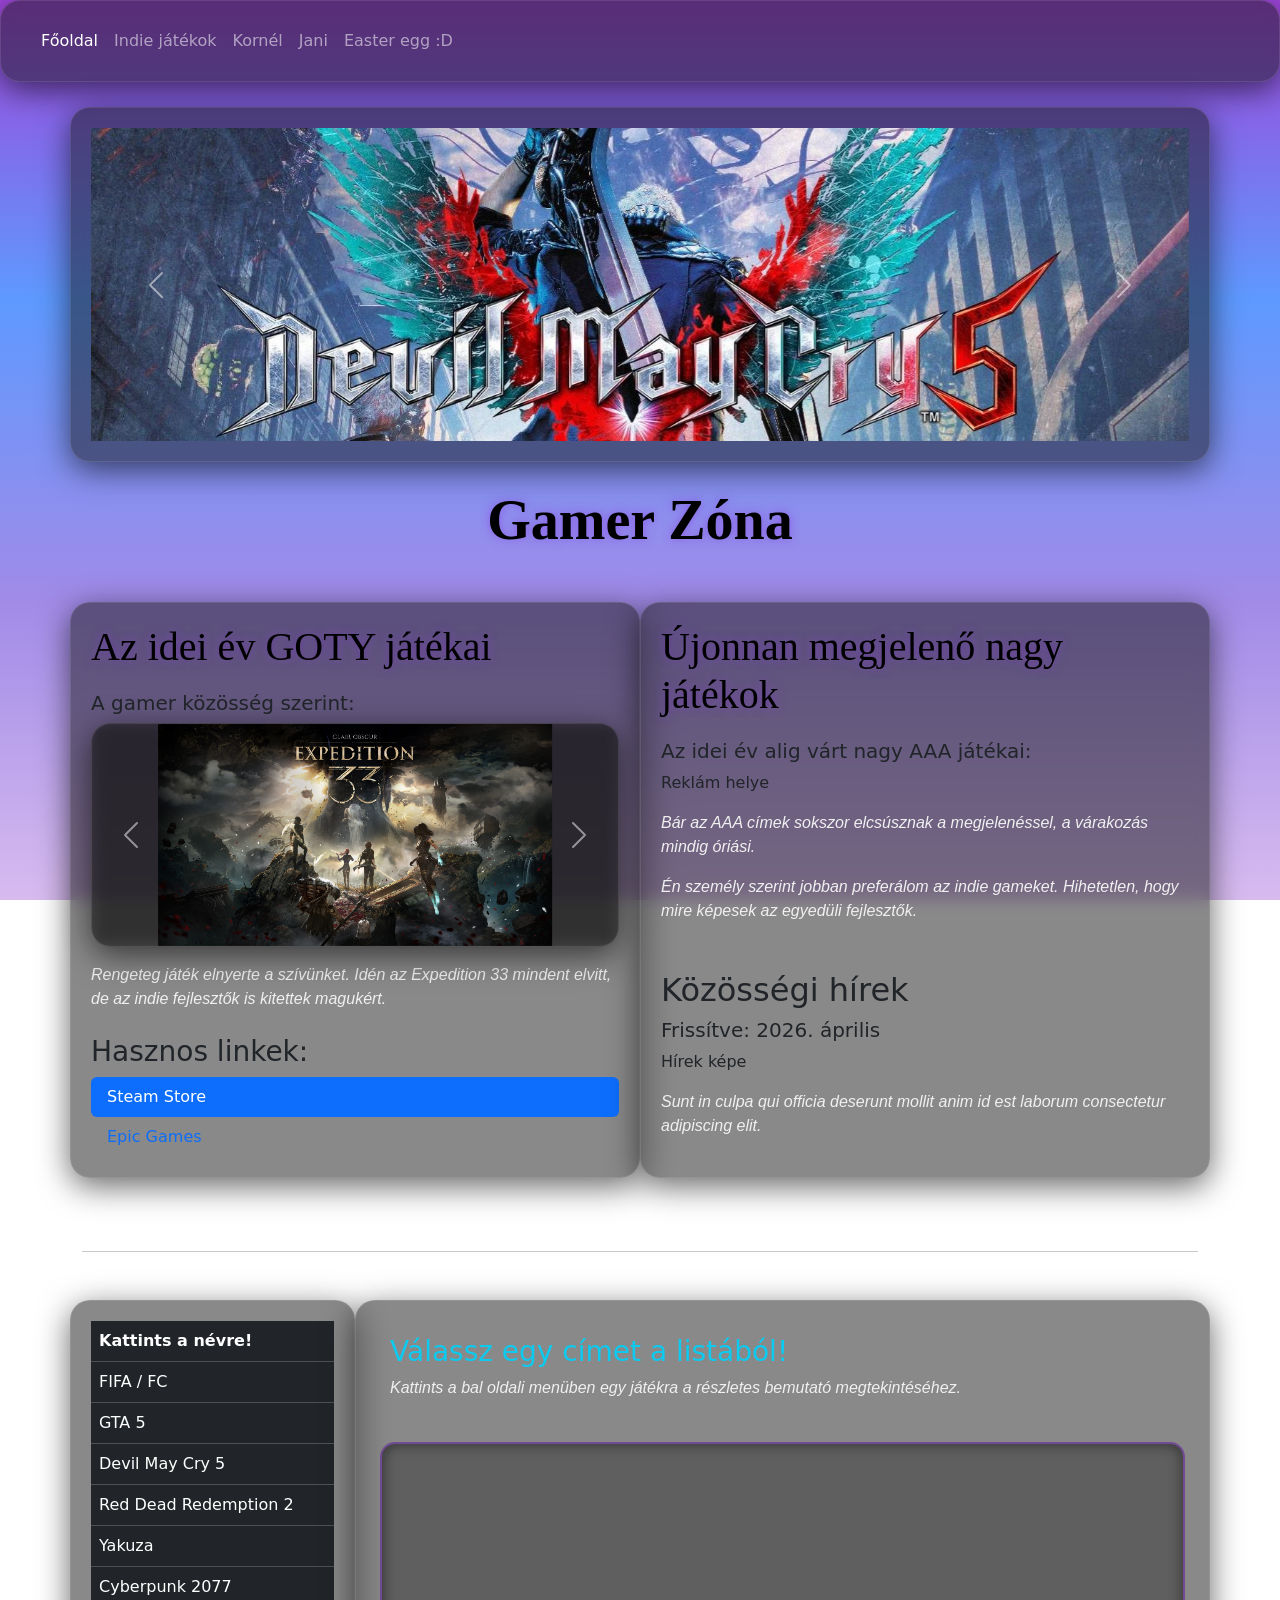
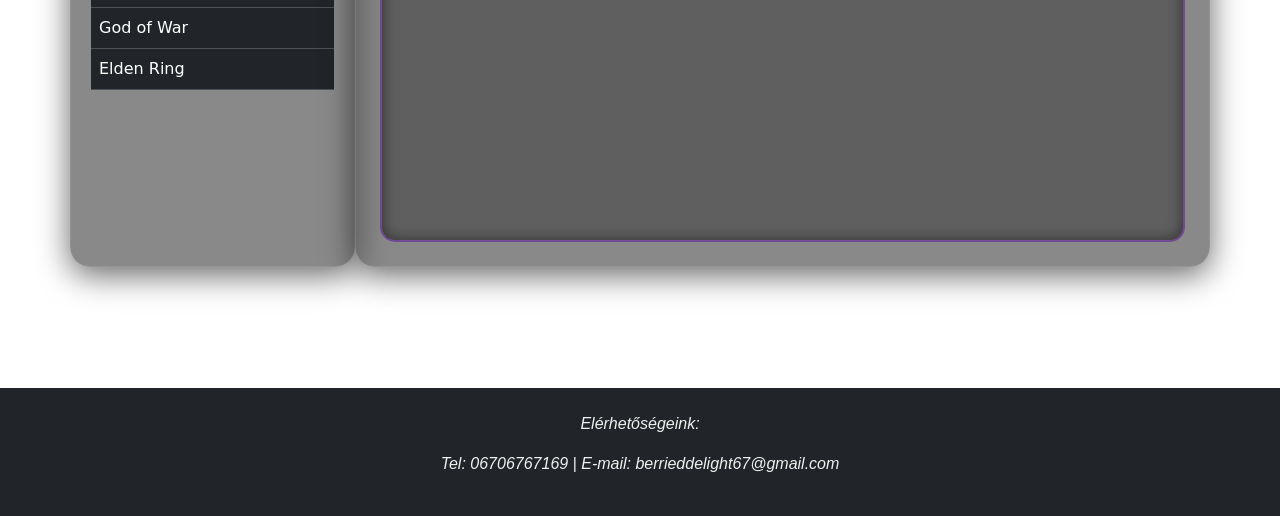
==== index.html @ 88ad91f8 "Easter egg" ====
<!DOCTYPE html>
<html lang="hu">
<head>
    <meta charset="UTF-8">
    <meta name="viewport" content="width=device-width, initial-scale=1.0">
    <title>Gamer Zóna</title>
    <link href="https://cdn.jsdelivr.net/npm/bootstrap@5.3.3/dist/css/bootstrap.min.css" rel="stylesheet">
    <link rel="stylesheet" href="index.css">
    <script src="gaming.js"></script>
</head>
<body>

    <nav class="navbar navbar-expand-sm bg-dark navbar-dark">
        <div class="container-fluid">
            <ul class="navbar-nav">
                <li class="nav-item">
                    <a class="nav-link active" href="index.html">Főoldal</a>
                </li>
                <li class="nav-item">
                    <a class="nav-link" href="zalan.html">Indie játékok</a>
                </li>
                <li class="nav-item">
                    <a class="nav-link" href="kornel.html">Kornél</a>
                </li>
                <li class="nav-item">
                    <a class="nav-link " href="mate.html">Jani</a>
                </li>
                 <li class="nav-item">
                    <a class="nav-link " href="https://www.youtube.com/watch?v=oHg5SJYRHA0">Easter egg :D</a>
                </li>
            </ul>
        </div>
    </nav>

    <div id="slider" class="container carousel slide mt-3" data-bs-ride="carousel">
        <div class="carousel-inner">
            <div class="carousel-item active">
                <img src="img/DMC5.webp" alt="DMC5" class="w-100 d-block mx-auto">
            </div>
            <div class="carousel-item">
               <img src="img/Dispatch.webp" alt="Dispatch" class="w-100 d-block mx-auto">
            </div>
            <div class="carousel-item">
               <img src="img/doom.webp" alt="Doom" class="w-100 d-block mx-auto">
            </div>
            <div class="carousel-item">
               <img src="img/ea-fc-26.jpg" alt="FC 26" class="w-100 d-block mx-auto">
            </div>
        </div>  
        <button class="carousel-control-next" type="button" data-bs-target="#slider" data-bs-slide="next">
            <span class="carousel-control-next-icon" aria-hidden="true"></span>
            <span class="visually-hidden">Next</span>
        </button>
        <button class="carousel-control-prev" type="button" data-bs-target="#slider" data-bs-slide="prev">
            <span class="carousel-control-prev-icon" aria-hidden="true"></span>
            <span class="visually-hidden">Previous</span>
        </button>
    </div>

    <div class="container text-center mt-4">
        <h1 class="display-4 fw-bold">Gamer Zóna</h1>
    </div>
    
    <div class="container mt-5">
        <div class="row">
            <div class="col-sm-6">
                <h1>Az idei év GOTY játékai</h1>
                <h5>A gamer közösség szerint:</h5>
                <div id="slider2" class="container carousel slide p-0 mb-3" data-bs-ride="carousel">
                    <div class="carousel-inner">
                        <div class="carousel-item active">
                            <img src="img/expedition33.jpg" alt="Expedition 33" class="img-fluid mx-auto d-block w-75">
                        </div>
                        <div class="carousel-item">
                            <img src="img/hollowKinght.jpg" alt="Hollow Knight" class="img-fluid mx-auto d-block w-75">
                        </div>
                    </div>  
                    <button class="carousel-control-prev" type="button" data-bs-target="#slider2" data-bs-slide="prev">
                        <span class="carousel-control-prev-icon" aria-hidden="true"></span>
                    </button>
                    <button class="carousel-control-next" type="button" data-bs-target="#slider2" data-bs-slide="next">
                        <span class="carousel-control-next-icon" aria-hidden="true"></span>
                    </button>
                </div>
                <p>Rengeteg játék elnyerte a szívünket. Idén az Expedition 33 mindent elvitt, de az indie fejlesztők is kitettek magukért.</p>
                <h3 class="mt-4">Hasznos linkek:</h3>
                <ul class="nav nav-pills flex-column">
                    <li class="nav-item"><a class="nav-link active" href="#">Steam Store</a></li>
                    <li class="nav-item"><a class="nav-link" href="#">Epic Games</a></li>
                </ul>
                <hr class="d-sm-none">
            </div>

            <div class="col-sm-6">
                <h1>Újonnan megjelenő nagy játékok</h1>
                <h5>Az idei év alig várt nagy AAA játékai:</h5>
                <div class="fakeimg mb-3">Reklám helye</div>
                <p>Bár az AAA címek sokszor elcsúsznak a megjelenéssel, a várakozás mindig óriási.</p>
                <p>Én személy szerint jobban preferálom az indie gameket. Hihetetlen, hogy mire képesek az egyedüli fejlesztők.</p>

                <h2 class="mt-5">Közösségi hírek</h2>
                <h5>Frissítve: 2026. április</h5>
                <div class="fakeimg mb-3">Hírek képe</div>
                <p>Sunt in culpa qui officia deserunt mollit anim id est laborum consectetur adipiscing elit.</p>
            </div>
        </div>

        <hr class="my-5">

        <div class="row pb-5">    
            <div class="col-sm-3">
                <table class="table table-hover table-dark">
                    <thead>
                        <tr>
                            <th>Kattints a névre!</th>
                        </tr>
                    </thead>
                    <tbody class="keplink">
                         <tr><td onclick="tartalomCsere('fifa')">FIFA / FC</td></tr>
                         <tr><td onclick="tartalomCsere('gta')">GTA 5</td></tr>
                         <tr><td onclick="tartalomCsere('dmc')">Devil May Cry 5</td></tr>
                         <tr><td onclick="tartalomCsere('rdr')">Red Dead Redemption 2</td></tr>
                         <tr><td onclick="tartalomCsere('yakuza')">Yakuza</td></tr>
                         <tr><td onclick="tartalomCsere('cyberpunk')">Cyberpunk 2077</td></tr>
                         <tr><td onclick="tartalomCsere('godofwar')">God of War</td></tr>
                         <tr><td onclick="tartalomCsere('eldenring')">Elden Ring</td></tr>
                    </tbody>
                </table>
            </div>    
            
          <div class="col-sm-9 text-white bg-dark bg-opacity-50 p-4 rounded">      
    <div id="jatek_leiras_doboz"> <h3 class="text-info">Válassz egy címet a listából!</h3>
        <p>Kattints a bal oldali menüben egy játékra a részletes bemutató megtekintéséhez.</p>
    </div>
    <div id="jatek_kep_keret" class="mt-3"> <img id="fokep_megjelenito" class="img-fluid rounded shadow" src="" style="display:none;">
    </div>
</div>
            </div>    
        </div>
    </div>

    <div class="mt-5 p-4 bg-dark text-white text-center">
        <p>Elérhetőségeink:</p>
        <p>Tel: 06706767169 | E-mail: berrieddelight67@gmail.com</p>
    </div>

    <script src="https://cdn.jsdelivr.net/npm/bootstrap@5.3.3/dist/js/bootstrap.bundle.min.js"></script>
    <script src="script.js"></script>
</body>
</html>
---- index.css ----
body {
    background-image: linear-gradient(to bottom, rgba(127, 8, 207, 0.75), rgba(0, 94, 255, 0.63), rgba(74, 32, 210, 0.52), rgba(150, 77, 214, 0.38));
    background-attachment: fixed;
    min-height: 100vh;
    margin: 0;
    padding: 0;
}

h1 {
    font-family: 'Times New Roman', Times, serif;
    font-size: 2.5rem;
    font-style: initial;
    color: black;
    text-shadow: 0 0 10px rgba(138, 43, 226, 0.5);
    margin-bottom: 20px;
}

p {
    font-size: 16px;
    font-family: 'Trebuchet MS', 'Lucida Sans Unicode', 'Lucida Grande', 'Lucida Sans', Arial, sans-serif;
    font-weight: 400;
    font-style: oblique;
    color: #f0f0f0;
}
.col-sm-6, .col-sm-3, .col-sm-9, .carousel, .navbar {
    background: rgba(20, 20, 20, 0.5) !important;
    backdrop-filter: blur(8px);
    border: 1px solid rgba(255, 255, 255, 0.1);
    border-radius: 20px !important;
    padding: 20px;
    margin-bottom: 25px;
    box-shadow: 0 8px 32px 0 rgba(0, 0, 0, 0.6); 
    transition: transform 0.3s ease, border 0.3s ease;
}

#jatek_leiras_doboz {
    padding: 10px;
    margin-bottom: 15px;
}

#jatek_kep_keret {
    display: flex;
    justify-content: center; 
    align-items: center;   
    background: rgba(0, 0, 0, 0.3);
    border: 2px solid rgba(138, 43, 226, 0.4);
    border-radius: 15px;
    padding: 20px;
    min-height: 400px;    
    box-shadow: inset 0 0 15px rgba(0,0,0,0.5);
}

#fokep_megjelenito {
    max-width: 100%;
    max-height: 380px;
    border-radius: 10px;
    object-fit: contain;    
    box-shadow: 0 5px 15px rgba(0,0,0,0.8);
}

.keplink td {
    cursor: pointer;
    transition: all 0.3s ease;
}

.keplink td:hover {
    background: rgba(138, 43, 226, 0.4) !important;
    padding-left: 30px !important;
    color: white;
}
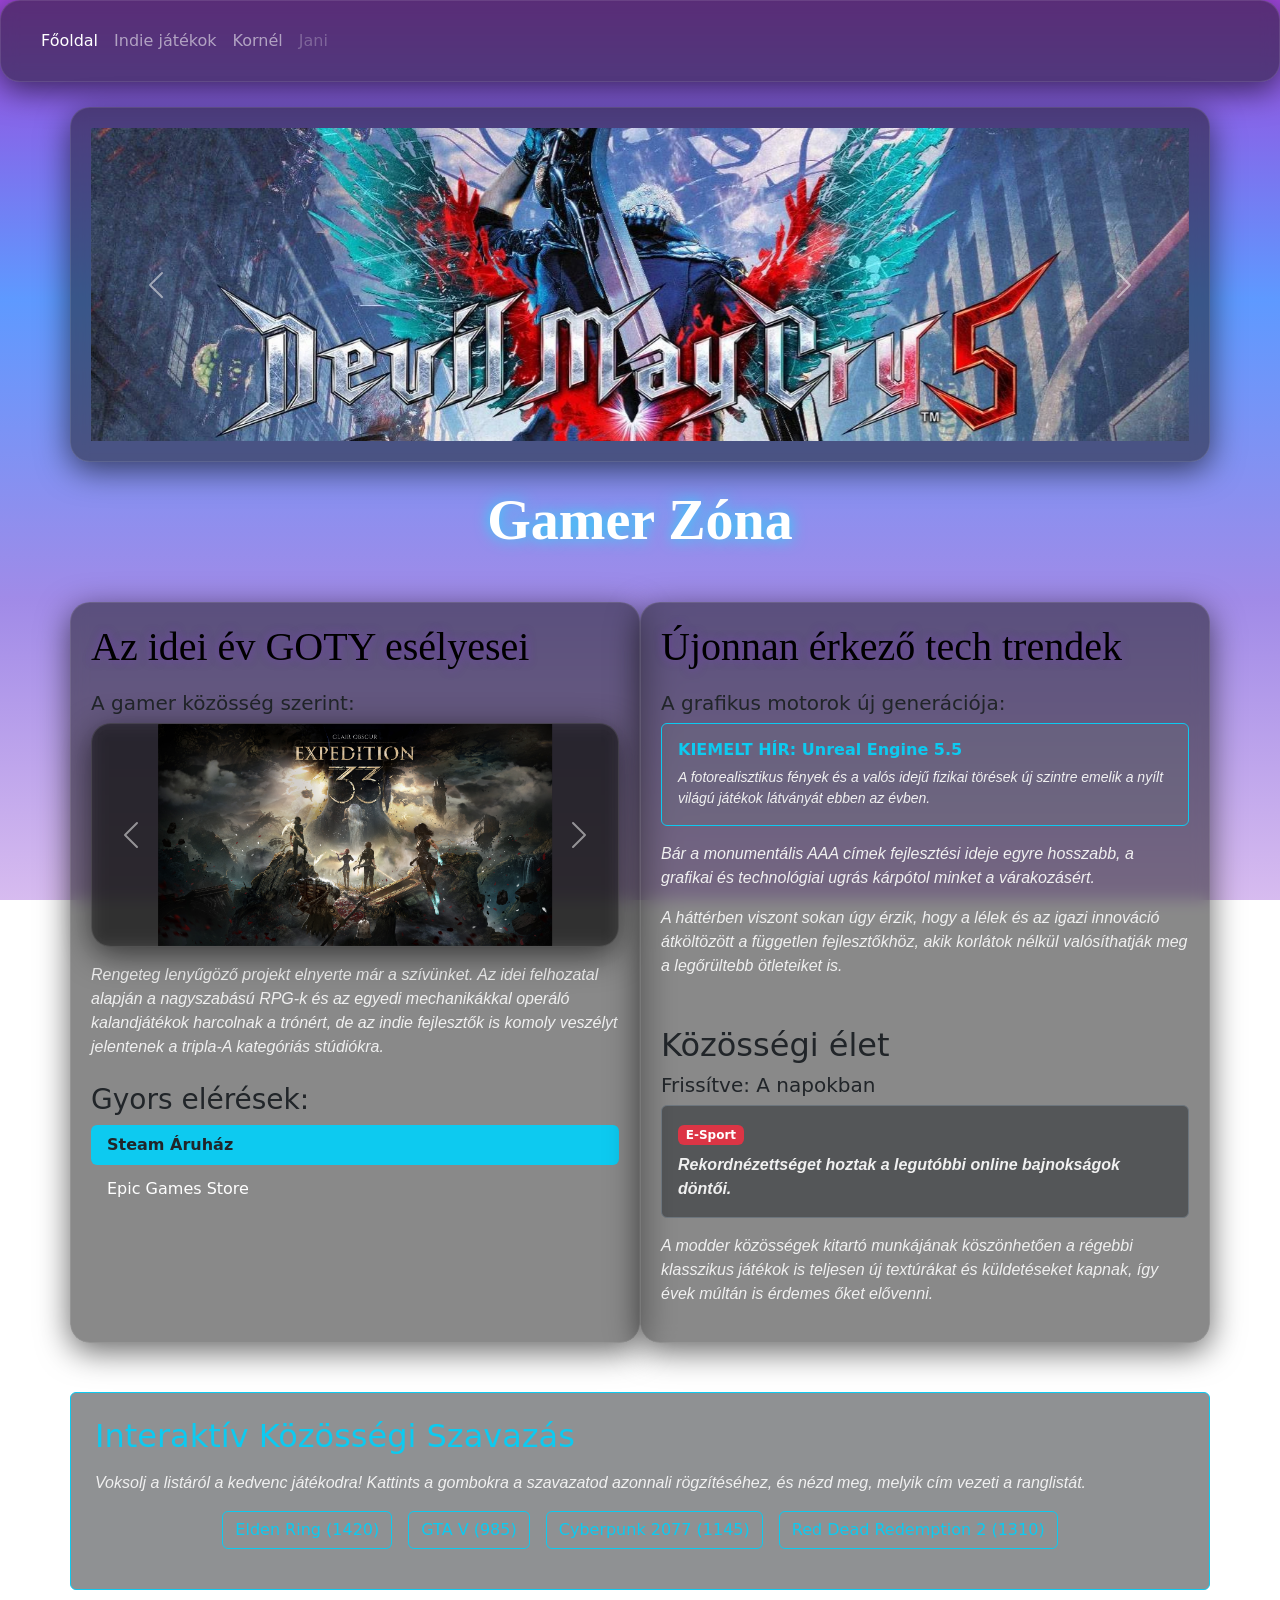
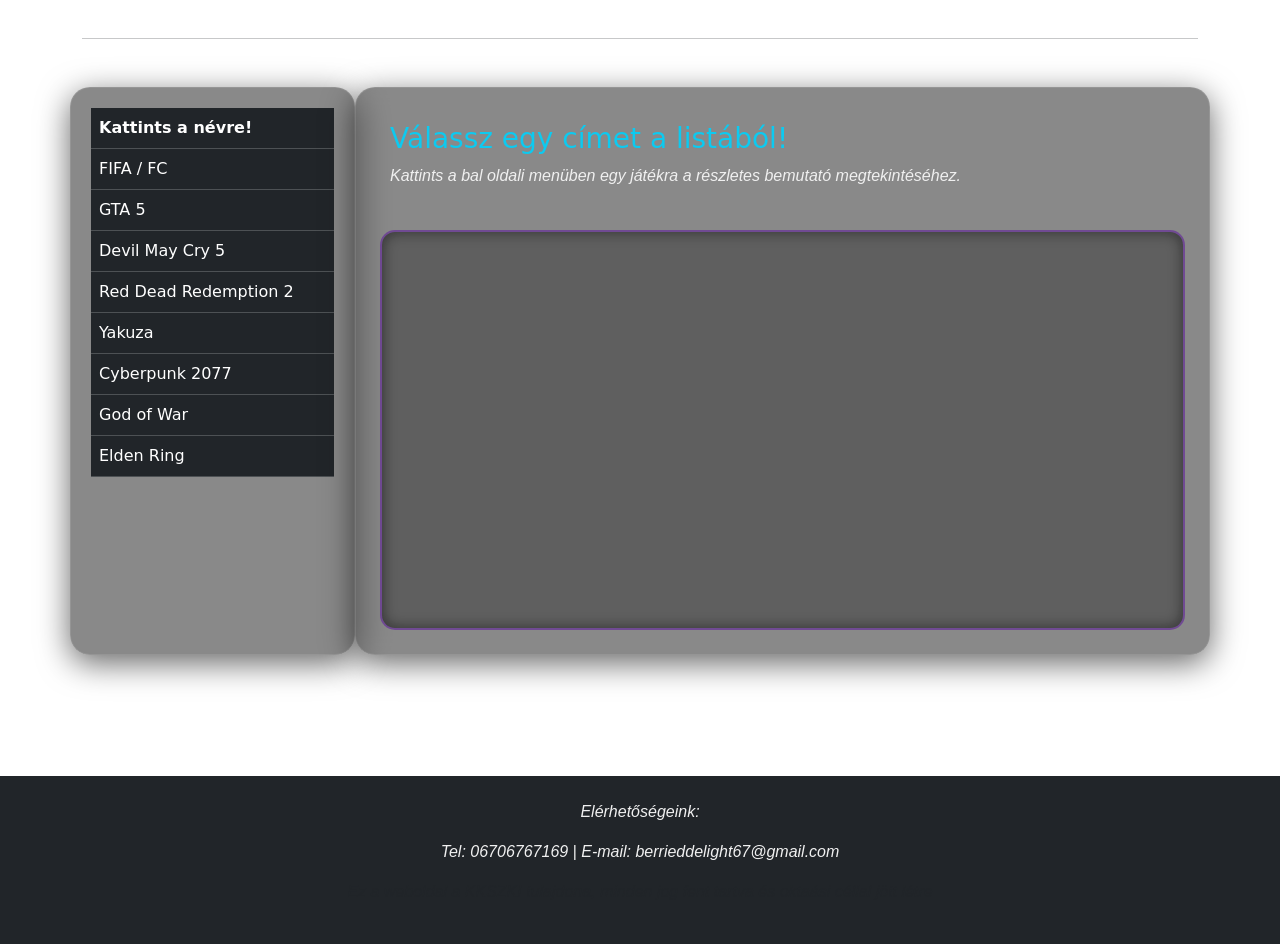
==== commit 32dd20ac: "Főoldalon változtatás, szavazás hozzáadása és Zalán aloldalának egységesítése" ====
--- a/index.html
+++ b/index.html
@@ -1,150 +1,300 @@
-<!DOCTYPE html>
+<!doctype html>
 <html lang="hu">
-<head>
-    <meta charset="UTF-8">
-    <meta name="viewport" content="width=device-width, initial-scale=1.0">
+  <head>
+    <meta charset="UTF-8" />
+    <meta name="viewport" content="width=device-width, initial-scale=1.0" />
     <title>Gamer Zóna</title>
-    <link href="https://cdn.jsdelivr.net/npm/bootstrap@5.3.3/dist/css/bootstrap.min.css" rel="stylesheet">
-    <link rel="stylesheet" href="index.css">
+    <link
+      href="https://cdn.jsdelivr.net/npm/bootstrap@5.3.3/dist/css/bootstrap.min.css"
+      rel="stylesheet"
+    />
+    <link rel="stylesheet" href="index.css" />
     <script src="gaming.js"></script>
-</head>
-<body>
-
+  </head>
+  <body>
     <nav class="navbar navbar-expand-sm bg-dark navbar-dark">
-        <div class="container-fluid">
-            <ul class="navbar-nav">
-                <li class="nav-item">
-                    <a class="nav-link active" href="index.html">Főoldal</a>
-                </li>
-                <li class="nav-item">
-                    <a class="nav-link" href="zalan.html">Indie játékok</a>
-                </li>
-                <li class="nav-item">
-                    <a class="nav-link" href="kornel.html">Kornél</a>
-                </li>
-                <li class="nav-item">
-                    <a class="nav-link " href="mate.html">Jani</a>
-                </li>
-                 <li class="nav-item">
-                    <a class="nav-link " href="https://www.youtube.com/watch?v=oHg5SJYRHA0">Easter egg :D</a>
-                </li>
-            </ul>
-        </div>
+      <div class="container-fluid">
+        <ul class="navbar-nav">
+          <li class="nav-item">
+            <a class="nav-link active" href="index.html">Főoldal</a>
+          </li>
+          <li class="nav-item">
+            <a class="nav-link" href="zalan.html">Indie játékok</a>
+          </li>
+          <li class="nav-item">
+            <a class="nav-link" href="#">Kornél</a>
+          </li>
+          <li class="nav-item">
+            <a class="nav-link disabled" href="#">Jani</a>
+          </li>
+        </ul>
+      </div>
     </nav>
 
-    <div id="slider" class="container carousel slide mt-3" data-bs-ride="carousel">
-        <div class="carousel-inner">
-            <div class="carousel-item active">
-                <img src="img/DMC5.webp" alt="DMC5" class="w-100 d-block mx-auto">
+    <div
+      id="slider"
+      class="container carousel slide mt-3"
+      data-bs-ride="carousel"
+    >
+      <div class="carousel-inner">
+        <div class="carousel-item active">
+          <img src="img/DMC5.webp" alt="DMC5" class="w-100 d-block mx-auto" />
+        </div>
+        <div class="carousel-item">
+          <img
+            src="img/Dispatch.webp"
+            alt="Dispatch"
+            class="w-100 d-block mx-auto"
+          />
+        </div>
+        <div class="carousel-item">
+          <img src="img/doom.webp" alt="Doom" class="w-100 d-block mx-auto" />
+        </div>
+        <div class="carousel-item">
+          <img
+            src="img/ea-fc-26.jpg"
+            alt="FC 26"
+            class="w-100 d-block mx-auto"
+          />
+        </div>
+      </div>
+      <button
+        class="carousel-control-next"
+        type="button"
+        data-bs-target="#slider"
+        data-bs-slide="next"
+      >
+        <span class="carousel-control-next-icon" aria-hidden="true"></span>
+        <span class="visually-hidden">Next</span>
+      </button>
+      <button
+        class="carousel-control-prev"
+        type="button"
+        data-bs-target="#slider"
+        data-bs-slide="prev"
+      >
+        <span class="carousel-control-prev-icon" aria-hidden="true"></span>
+        <span class="visually-hidden">Previous</span>
+      </button>
+    </div>
+
+    <div class="container text-center mt-4">
+      <h1
+        class="display-4 fw-bold"
+        style="color: #ffffff; text-shadow: 0 0 15px rgba(0, 242, 255, 0.8)"
+      >
+        Gamer Zóna
+      </h1>
+    </div>
+
+    <div class="container mt-5">
+      <div class="row">
+        <div class="col-sm-6">
+          <h1>Az idei év GOTY esélyesei</h1>
+          <h5>A gamer közösség szerint:</h5>
+          <div
+            id="slider2"
+            class="container carousel slide p-0 mb-3"
+            data-bs-ride="carousel"
+          >
+            <div class="carousel-inner">
+              <div class="carousel-item active">
+                <img
+                  src="img/expedition33.jpg"
+                  alt="Expedition 33"
+                  class="img-fluid mx-auto d-block w-75"
+                />
+              </div>
+              <div class="carousel-item">
+                <img
+                  src="img/hollowKinght.jpg"
+                  alt="Hollow Knight"
+                  class="img-fluid mx-auto d-block w-75"
+                />
+              </div>
             </div>
-            <div class="carousel-item">
-               <img src="img/Dispatch.webp" alt="Dispatch" class="w-100 d-block mx-auto">
-            </div>
-            <div class="carousel-item">
-               <img src="img/doom.webp" alt="Doom" class="w-100 d-block mx-auto">
-            </div>
-            <div class="carousel-item">
-               <img src="img/ea-fc-26.jpg" alt="FC 26" class="w-100 d-block mx-auto">
-            </div>
-        </div>  
-        <button class="carousel-control-next" type="button" data-bs-target="#slider" data-bs-slide="next">
-            <span class="carousel-control-next-icon" aria-hidden="true"></span>
-            <span class="visually-hidden">Next</span>
-        </button>
-        <button class="carousel-control-prev" type="button" data-bs-target="#slider" data-bs-slide="prev">
-            <span class="carousel-control-prev-icon" aria-hidden="true"></span>
-            <span class="visually-hidden">Previous</span>
-        </button>
+            <button
+              class="carousel-control-prev"
+              type="button"
+              data-bs-target="#slider2"
+              data-bs-slide="prev"
+            >
+              <span
+                class="carousel-control-prev-icon"
+                aria-hidden="true"
+              ></span>
+            </button>
+            <button
+              class="carousel-control-next"
+              type="button"
+              data-bs-target="#slider2"
+              data-bs-slide="next"
+            >
+              <span
+                class="carousel-control-next-icon"
+                aria-hidden="true"
+              ></span>
+            </button>
+          </div>
+          <p>
+            Rengeteg lenyűgöző projekt elnyerte már a szívünket. Az idei
+            felhozatal alapján a nagyszabású RPG-k és az egyedi mechanikákkal
+            operáló kalandjátékok harcolnak a trónért, de az indie fejlesztők is
+            komoly veszélyt jelentenek a tripla-A kategóriás stúdiókra.
+          </p>
+          <h3 class="mt-4">Gyors elérések:</h3>
+          <ul class="nav nav-pills flex-column">
+            <li class="nav-item">
+              <a class="nav-link active bg-info text-dark fw-bold" href="#"
+                >Steam Áruház</a
+              >
+            </li>
+            <li class="nav-item">
+              <a class="nav-link text-white mt-1" href="#">Epic Games Store</a>
+            </li>
+          </ul>
+          <hr class="d-sm-none" />
+        </div>
+
+        <div class="col-sm-6">
+          <h1>Újonnan érkező tech trendek</h1>
+          <h5>A grafikus motorok új generációja:</h5>
+          <div
+            class="p-3 bg-secondary bg-opacity-25 rounded mb-3 text-white border border-info"
+          >
+            <h6 class="fw-bold text-info">KIEMELT HÍR: Unreal Engine 5.5</h6>
+            <p class="small m-0">
+              A fotorealisztikus fények és a valós idejű fizikai törések új
+              szintre emelik a nyílt világú játékok látványát ebben az évben.
+            </p>
+          </div>
+          <p>
+            Bár a monumentális AAA címek fejlesztési ideje egyre hosszabb, a
+            grafikai és technológiai ugrás kárpótol minket a várakozásért.
+          </p>
+          <p>
+            A háttérben viszont sokan úgy érzik, hogy a lélek és az igazi
+            innováció átköltözött a független fejlesztőkhöz, akik korlátok
+            nélkül valósíthatják meg a legőrültebb ötleteiket is.
+          </p>
+
+          <h2 class="mt-5">Közösségi élet</h2>
+          <h5>Frissítve: A napokban</h5>
+          <div
+            class="p-3 bg-dark bg-opacity-50 rounded mb-3 border border-secondary text-light"
+          >
+            <span class="badge bg-danger mb-2">E-Sport</span>
+            <p class="m-0 fw-bold">
+              Rekordnézettséget hoztak a legutóbbi online bajnokságok döntői.
+            </p>
+          </div>
+          <p>
+            A modder közösségek kitartó munkájának köszönhetően a régebbi
+            klasszikus játékok is teljesen új textúrákat és küldetéseket kapnak,
+            így évek múltán is érdemes őket elővenni.
+          </p>
+        </div>
+      </div>
+
+      <div class="row mt-4">
+        <div
+          class="col-12 text-white bg-dark bg-opacity-50 p-4 rounded border border-info"
+        >
+          <h2 class="text-info mb-3">Interaktív Közösségi Szavazás</h2>
+          <p>
+            Voksolj a listáról a kedvenc játékodra! Kattints a gombokra a
+            szavazatod azonnali rögzítéséhez, és nézd meg, melyik cím vezeti a
+            ranglistát.
+          </p>
+          <div class="d-flex flex-wrap gap-3 justify-content-center my-3">
+            <button class="btn btn-outline-info" onclick="szavazas('elden')">
+              Elden Ring (<span id="elden-szavazat">1420</span>)
+            </button>
+            <button class="btn btn-outline-info" onclick="szavazas('gta')">
+              GTA V (<span id="gta-szavazat">985</span>)
+            </button>
+            <button class="btn btn-outline-info" onclick="szavazas('cyber')">
+              Cyberpunk 2077 (<span id="cyber-szavazat">1145</span>)
+            </button>
+            <button class="btn btn-outline-info" onclick="szavazas('rdr')">
+              Red Dead Redemption 2 (<span id="rdr-szavazat">1310</span>)
+            </button>
+          </div>
+          <div
+            id="szavazas-feedback"
+            class="text-center text-info fw-bold"
+            style="display: none; font-family: monospace"
+          >
+            [RENDSZER: SZAVAZAT SIKERESEN REGISZTRÁLVA!]
+          </div>
+        </div>
+      </div>
+
+      <hr class="my-5" />
+
+      <div class="row pb-5">
+        <div class="col-sm-3">
+          <table class="table table-hover table-dark">
+            <thead>
+              <tr>
+                <th>Kattints a névre!</th>
+              </tr>
+            </thead>
+            <tbody class="keplink">
+              <tr>
+                <td onclick="tartalomCsere('fifa')">FIFA / FC</td>
+              </tr>
+              <tr>
+                <td onclick="tartalomCsere('gta')">GTA 5</td>
+              </tr>
+              <tr>
+                <td onclick="tartalomCsere('dmc')">Devil May Cry 5</td>
+              </tr>
+              <tr>
+                <td onclick="tartalomCsere('rdr')">Red Dead Redemption 2</td>
+              </tr>
+              <tr>
+                <td onclick="tartalomCsere('yakuza')">Yakuza</td>
+              </tr>
+              <tr>
+                <td onclick="tartalomCsere('cyberpunk')">Cyberpunk 2077</td>
+              </tr>
+              <tr>
+                <td onclick="tartalomCsere('godofwar')">God of War</td>
+              </tr>
+              <tr>
+                <td onclick="tartalomCsere('eldenring')">Elden Ring</td>
+              </tr>
+            </tbody>
+          </table>
+        </div>
+
+        <div class="col-sm-9 text-white bg-dark bg-opacity-50 p-4 rounded">
+          <div id="jatek_leiras_doboz">
+            <h3 class="text-info">Válassz egy címet a listából!</h3>
+            <p>
+              Kattints a bal oldali menüben egy játékra a részletes bemutató
+              megtekintéséhez.
+            </p>
+          </div>
+          <div id="jatek_kep_keret" class="mt-3">
+            <img
+              id="fokep_megjelenito"
+              class="img-fluid rounded shadow"
+              src=""
+              style="display: none"
+            />
+          </div>
+        </div>
+      </div>
     </div>
 
-    <div class="container text-center mt-4">
-        <h1 class="display-4 fw-bold">Gamer Zóna</h1>
+    <div class="mt-5 p-4 bg-dark text-white text-center">
+      <p>Elérhetőségeink:</p>
+      <p>Tel: 06706767169 | E-mail: berrieddelight67@gmail.com</p>
+      <p class="text-dark">Ez a weboldal a KKSZKI tulajdona, minden jog fent tartva és oktaási céllal jött létre</p>
     </div>
-    
-    <div class="container mt-5">
-        <div class="row">
-            <div class="col-sm-6">
-                <h1>Az idei év GOTY játékai</h1>
-                <h5>A gamer közösség szerint:</h5>
-                <div id="slider2" class="container carousel slide p-0 mb-3" data-bs-ride="carousel">
-                    <div class="carousel-inner">
-                        <div class="carousel-item active">
-                            <img src="img/expedition33.jpg" alt="Expedition 33" class="img-fluid mx-auto d-block w-75">
-                        </div>
-                        <div class="carousel-item">
-                            <img src="img/hollowKinght.jpg" alt="Hollow Knight" class="img-fluid mx-auto d-block w-75">
-                        </div>
-                    </div>  
-                    <button class="carousel-control-prev" type="button" data-bs-target="#slider2" data-bs-slide="prev">
-                        <span class="carousel-control-prev-icon" aria-hidden="true"></span>
-                    </button>
-                    <button class="carousel-control-next" type="button" data-bs-target="#slider2" data-bs-slide="next">
-                        <span class="carousel-control-next-icon" aria-hidden="true"></span>
-                    </button>
-                </div>
-                <p>Rengeteg játék elnyerte a szívünket. Idén az Expedition 33 mindent elvitt, de az indie fejlesztők is kitettek magukért.</p>
-                <h3 class="mt-4">Hasznos linkek:</h3>
-                <ul class="nav nav-pills flex-column">
-                    <li class="nav-item"><a class="nav-link active" href="#">Steam Store</a></li>
-                    <li class="nav-item"><a class="nav-link" href="#">Epic Games</a></li>
-                </ul>
-                <hr class="d-sm-none">
-            </div>
-
-            <div class="col-sm-6">
-                <h1>Újonnan megjelenő nagy játékok</h1>
-                <h5>Az idei év alig várt nagy AAA játékai:</h5>
-                <div class="fakeimg mb-3">Reklám helye</div>
-                <p>Bár az AAA címek sokszor elcsúsznak a megjelenéssel, a várakozás mindig óriási.</p>
-                <p>Én személy szerint jobban preferálom az indie gameket. Hihetetlen, hogy mire képesek az egyedüli fejlesztők.</p>
-
-                <h2 class="mt-5">Közösségi hírek</h2>
-                <h5>Frissítve: 2026. április</h5>
-                <div class="fakeimg mb-3">Hírek képe</div>
-                <p>Sunt in culpa qui officia deserunt mollit anim id est laborum consectetur adipiscing elit.</p>
-            </div>
-        </div>
-
-        <hr class="my-5">
-
-        <div class="row pb-5">    
-            <div class="col-sm-3">
-                <table class="table table-hover table-dark">
-                    <thead>
-                        <tr>
-                            <th>Kattints a névre!</th>
-                        </tr>
-                    </thead>
-                    <tbody class="keplink">
-                         <tr><td onclick="tartalomCsere('fifa')">FIFA / FC</td></tr>
-                         <tr><td onclick="tartalomCsere('gta')">GTA 5</td></tr>
-                         <tr><td onclick="tartalomCsere('dmc')">Devil May Cry 5</td></tr>
-                         <tr><td onclick="tartalomCsere('rdr')">Red Dead Redemption 2</td></tr>
-                         <tr><td onclick="tartalomCsere('yakuza')">Yakuza</td></tr>
-                         <tr><td onclick="tartalomCsere('cyberpunk')">Cyberpunk 2077</td></tr>
-                         <tr><td onclick="tartalomCsere('godofwar')">God of War</td></tr>
-                         <tr><td onclick="tartalomCsere('eldenring')">Elden Ring</td></tr>
-                    </tbody>
-                </table>
-            </div>    
-            
-          <div class="col-sm-9 text-white bg-dark bg-opacity-50 p-4 rounded">      
-    <div id="jatek_leiras_doboz"> <h3 class="text-info">Válassz egy címet a listából!</h3>
-        <p>Kattints a bal oldali menüben egy játékra a részletes bemutató megtekintéséhez.</p>
-    </div>
-    <div id="jatek_kep_keret" class="mt-3"> <img id="fokep_megjelenito" class="img-fluid rounded shadow" src="" style="display:none;">
-    </div>
-</div>
-            </div>    
-        </div>
-    </div>
-
-    <div class="mt-5 p-4 bg-dark text-white text-center">
-        <p>Elérhetőségeink:</p>
-        <p>Tel: 06706767169 | E-mail: berrieddelight67@gmail.com</p>
-    </div>
 
     <script src="https://cdn.jsdelivr.net/npm/bootstrap@5.3.3/dist/js/bootstrap.bundle.min.js"></script>
-    <script src="script.js"></script>
-</body>
-</html>+  </body>
+</html>
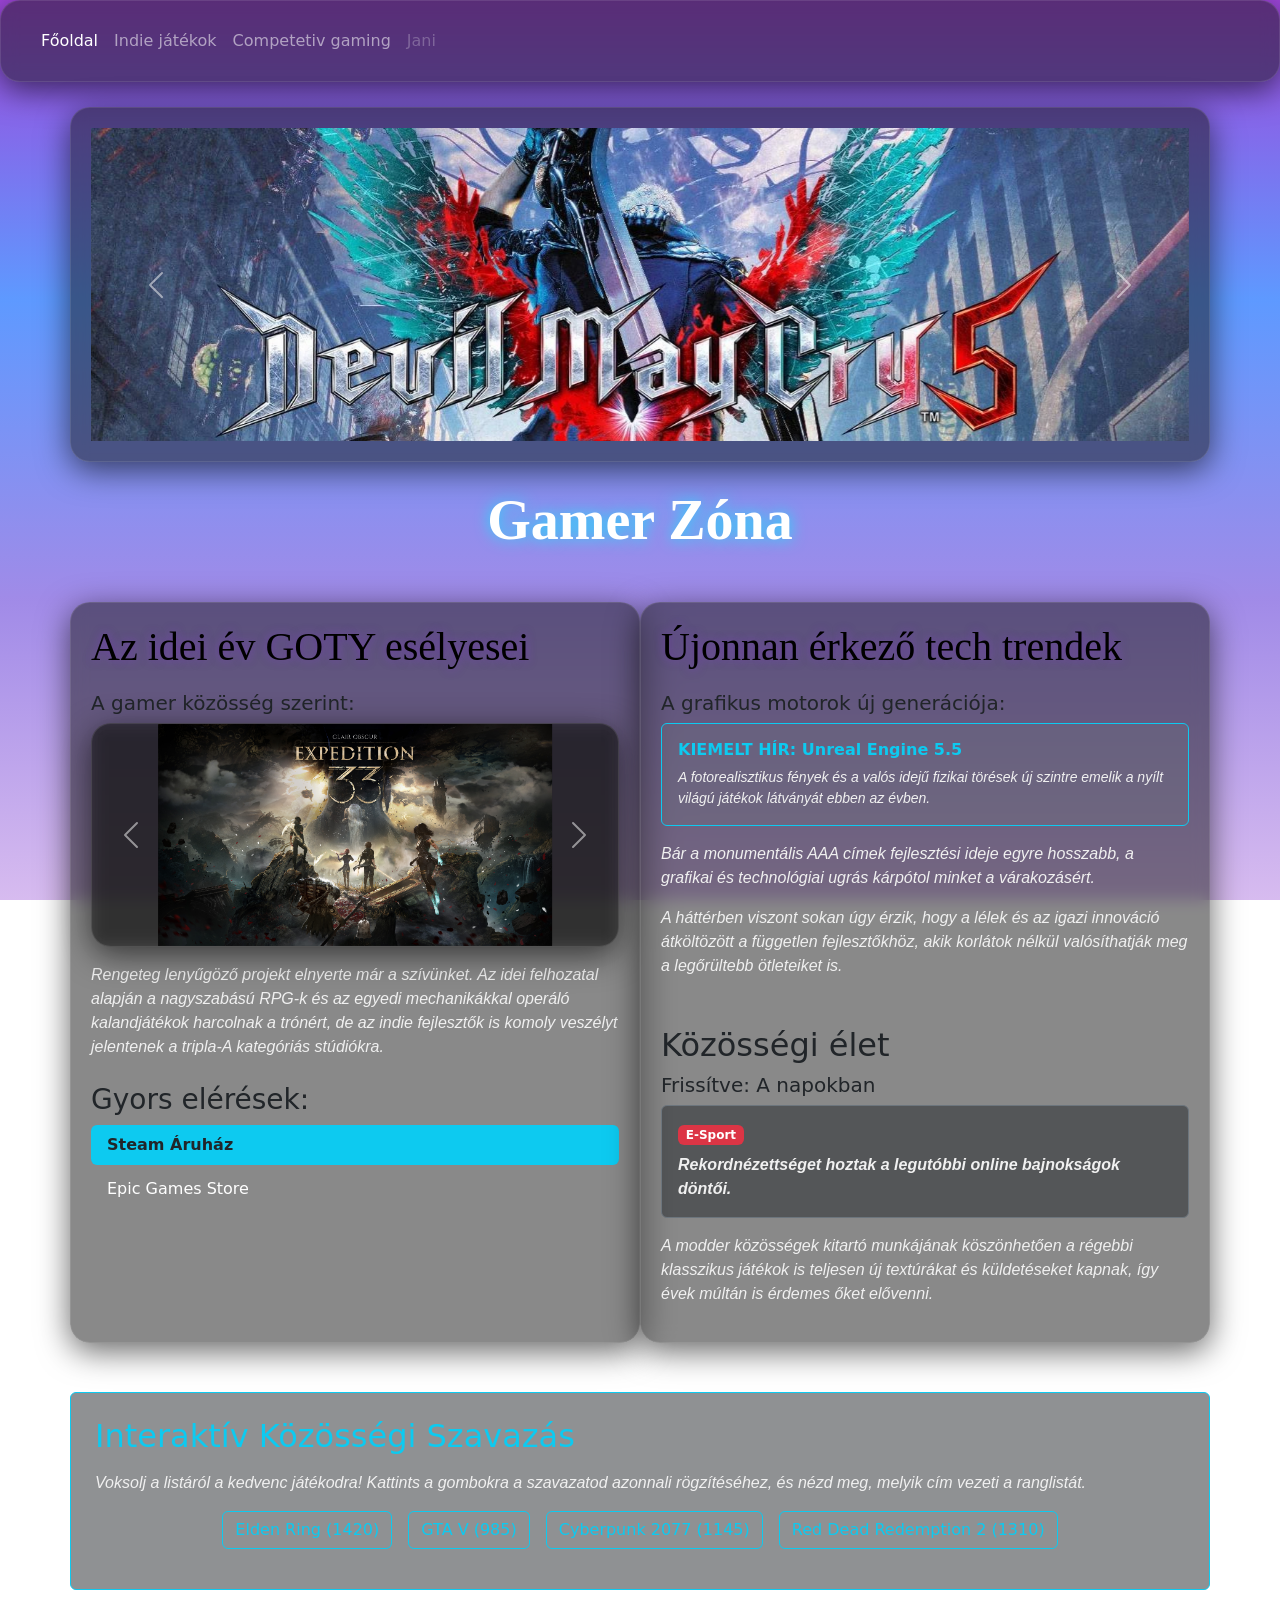
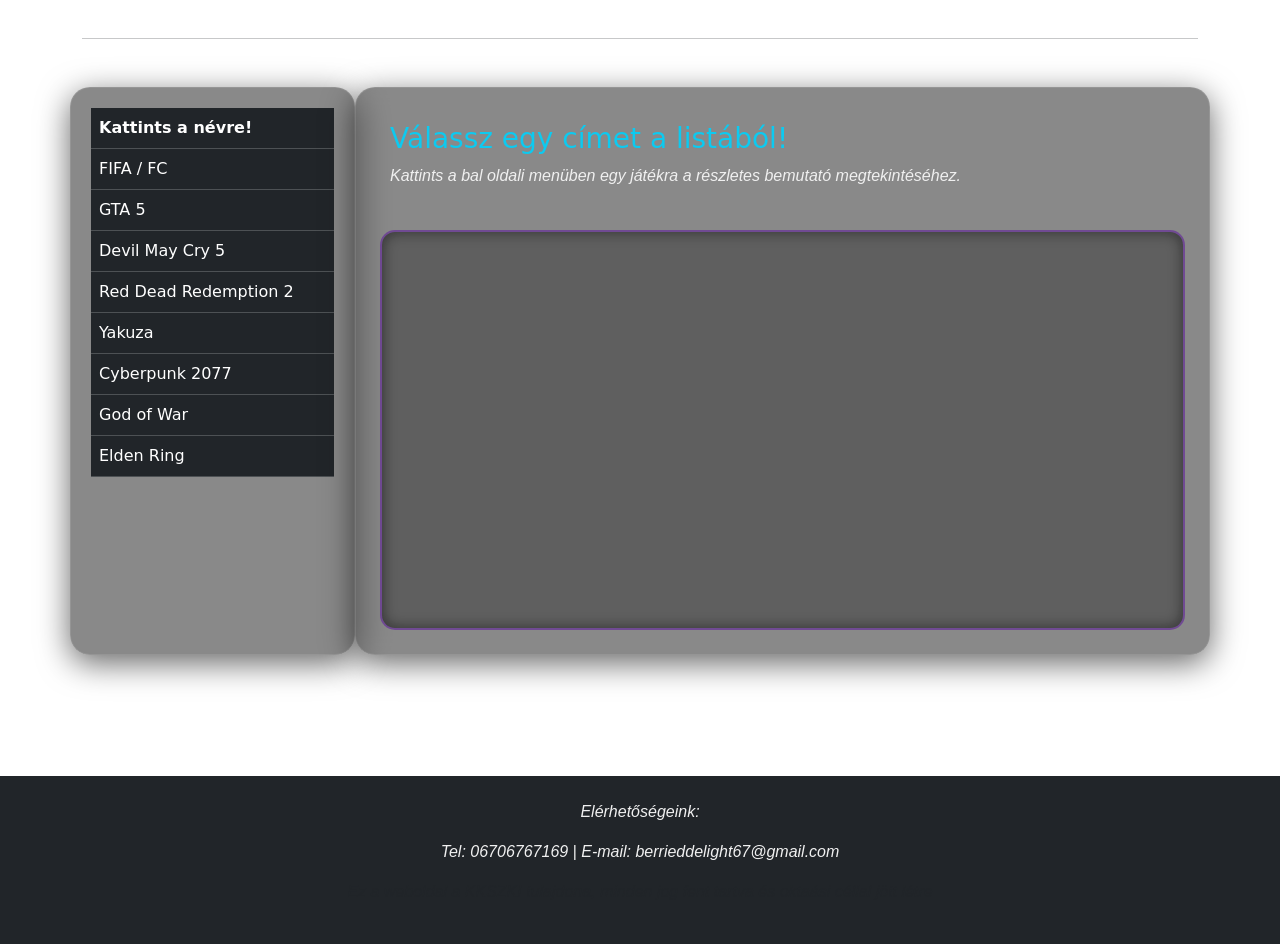
==== commit eda28b36: "Cucuccok" ====
--- a/index.html
+++ b/index.html
@@ -22,10 +22,10 @@
             <a class="nav-link" href="zalan.html">Indie játékok</a>
           </li>
           <li class="nav-item">
-            <a class="nav-link" href="#">Kornél</a>
+            <a class="nav-link" href="kornel.html">Competetiv gaming</a>
           </li>
           <li class="nav-item">
-            <a class="nav-link disabled" href="#">Jani</a>
+            <a class="nav-link disabled" href="mate.html">Jani</a>
           </li>
         </ul>
       </div>
@@ -297,4 +297,4 @@
 
     <script src="https://cdn.jsdelivr.net/npm/bootstrap@5.3.3/dist/js/bootstrap.bundle.min.js"></script>
   </body>
-</html>
+</html>
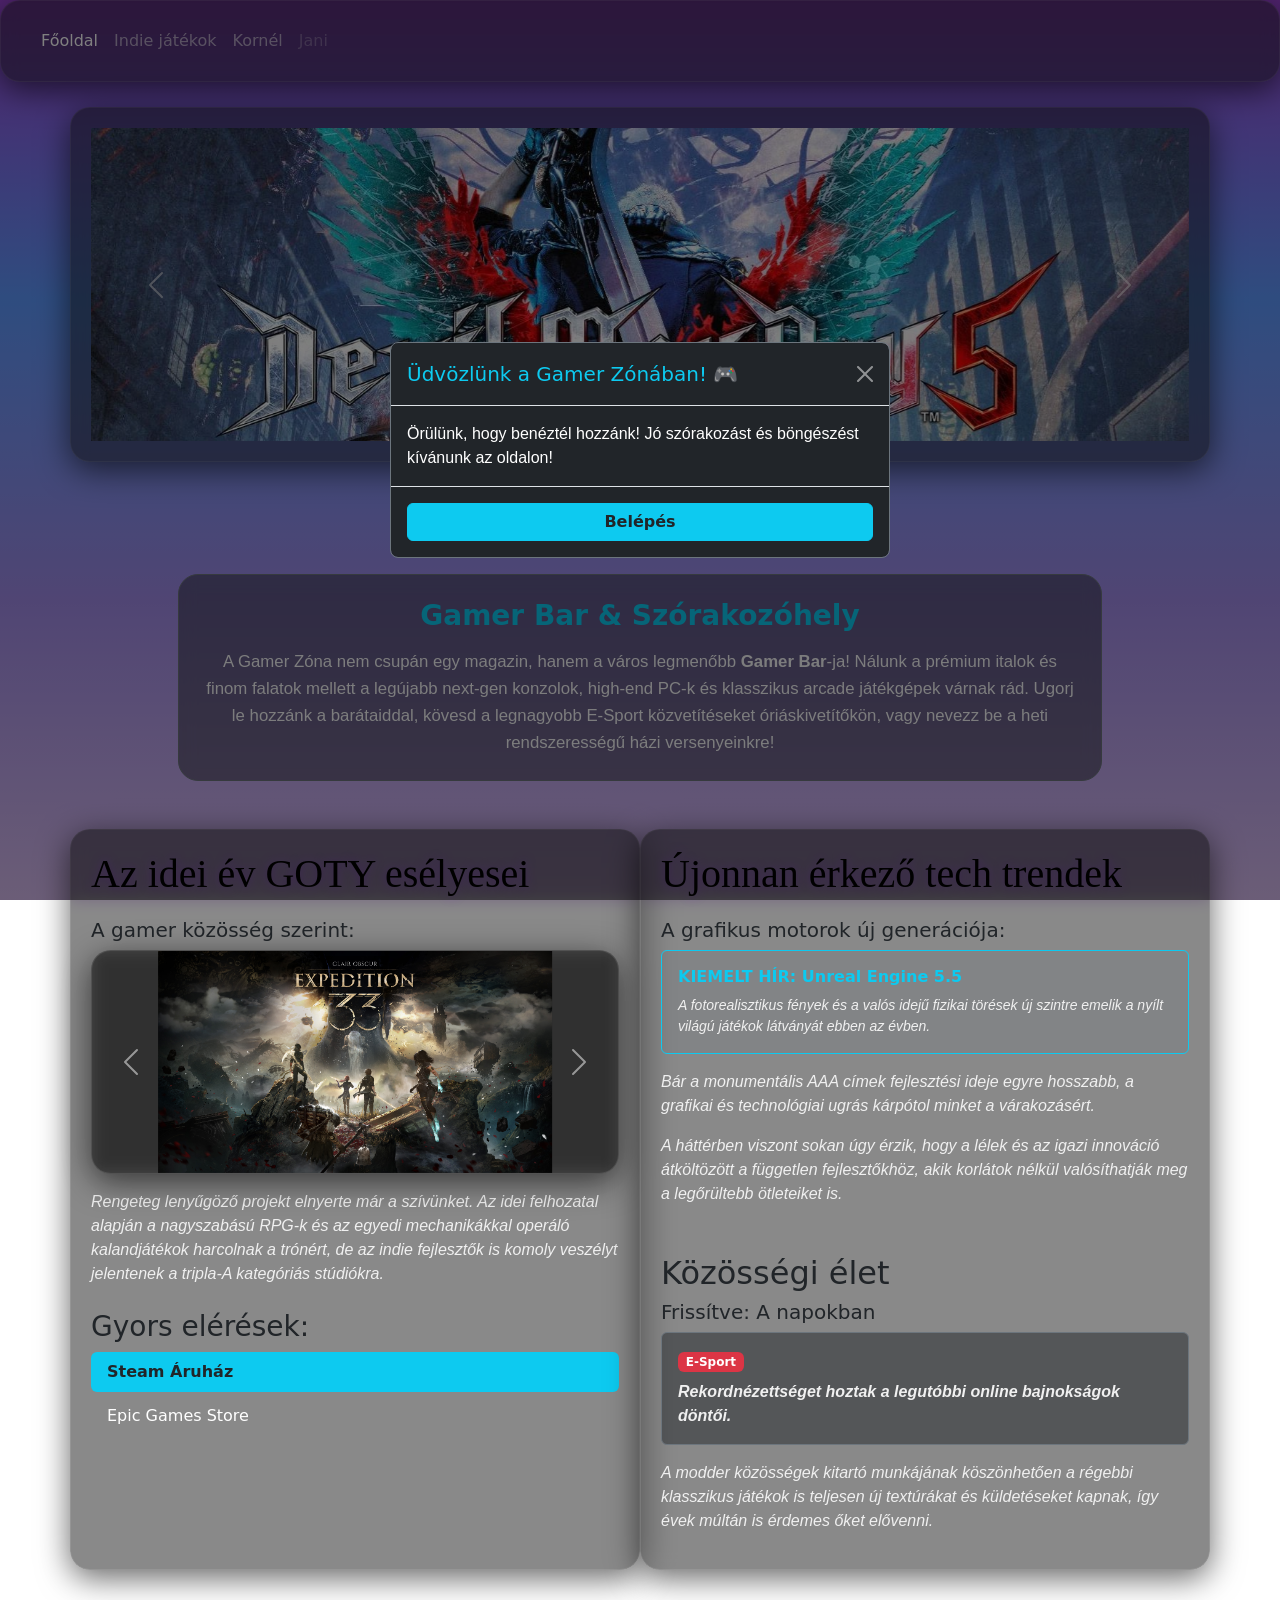
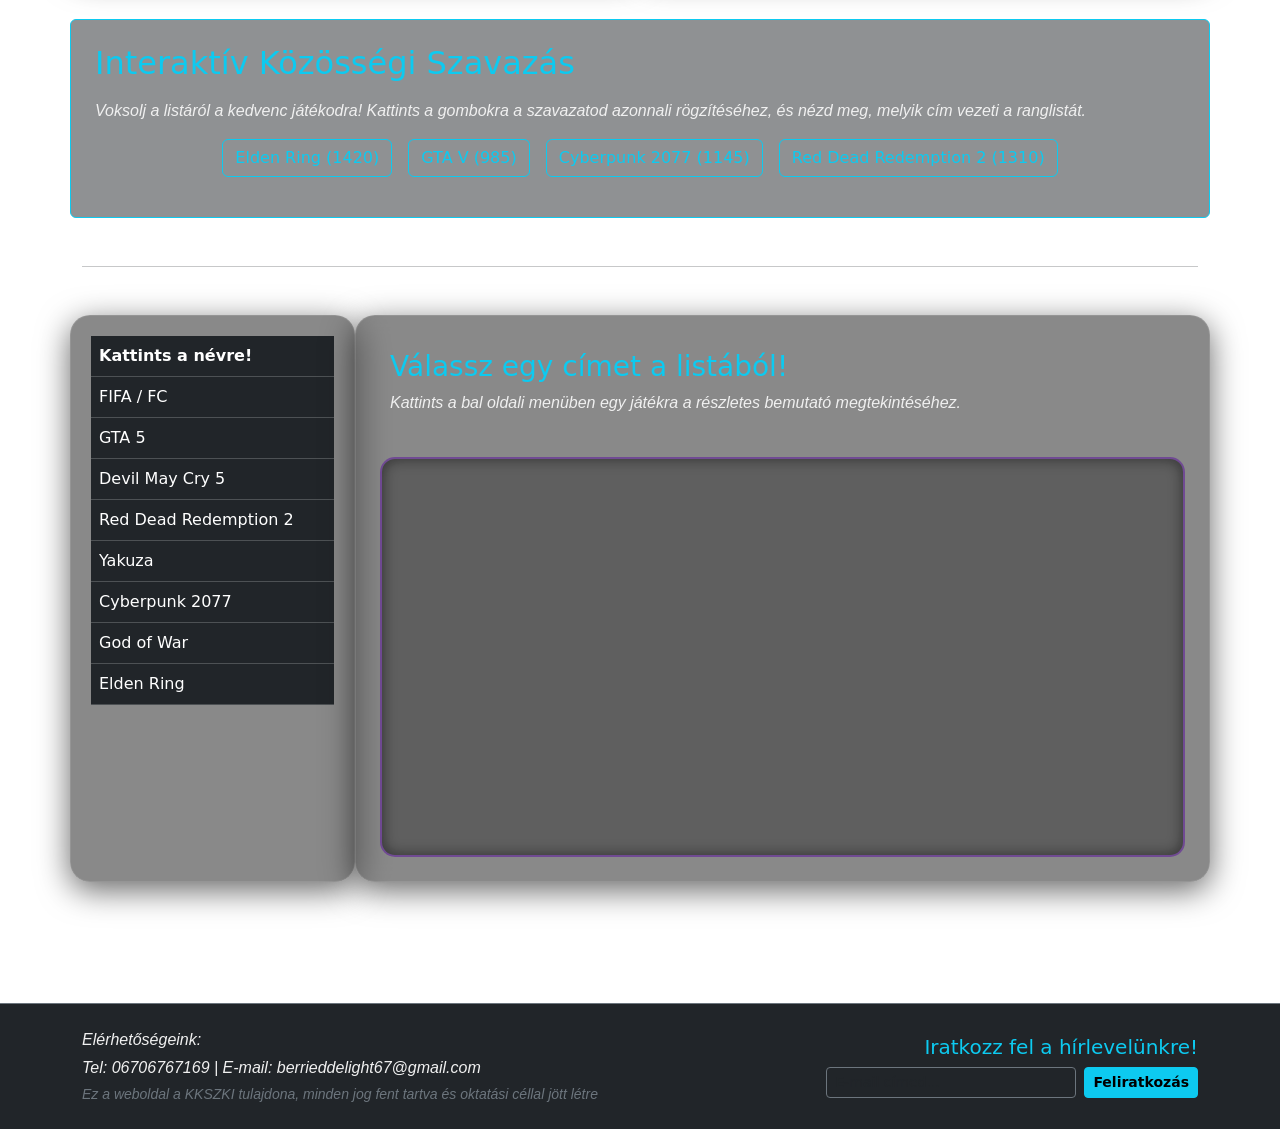
==== commit d77f4079: "Főoldal finomítása, szöveg hozzáadása és hírlevél" ====
--- a/index.html
+++ b/index.html
@@ -12,6 +12,23 @@
     <script src="gaming.js"></script>
   </head>
   <body>
+    <div class="modal fade" id="welcomeModal" tabindex="-1" aria-hidden="true">
+      <div class="modal-dialog modal-dialog-centered">
+        <div class="modal-content bg-dark text-white border-secondary">
+          <div class="modal-header">
+            <h5 class="modal-title text-info">Üdvözlünk a Gamer Zónában! 🎮</h5>
+            <button type="button" class="btn-close btn-close-white" data-bs-dismiss="modal" aria-label="Close"></button>
+          </div>
+          <div class="modal-body">
+            <p class="m-0" style="font-style: normal; color: #fff;">Örülünk, hogy benéztél hozzánk! Jó szórakozást és böngészést kívánunk az oldalon!</p>
+          </div>
+          <div class="modal-footer">
+            <button type="button" class="btn btn-info text-dark fw-bold w-100" data-bs-dismiss="modal">Belépés</button>
+          </div>
+        </div>
+      </div>
+    </div>
+
     <nav class="navbar navbar-expand-sm bg-dark navbar-dark">
       <div class="container-fluid">
         <ul class="navbar-nav">
@@ -22,10 +39,10 @@
             <a class="nav-link" href="zalan.html">Indie játékok</a>
           </li>
           <li class="nav-item">
-            <a class="nav-link" href="kornel.html">Competetiv gaming</a>
+            <a class="nav-link" href="#">Kornél</a>
           </li>
           <li class="nav-item">
-            <a class="nav-link disabled" href="mate.html">Jani</a>
+            <a class="nav-link disabled" href="#">Jani</a>
           </li>
         </ul>
       </div>
@@ -85,6 +102,15 @@
       >
         Gamer Zóna
       </h1>
+      
+      <div class="row justify-content-center mt-3 mx-1">
+        <div class="col-12 col-md-10 p-4 bg-dark bg-opacity-50 text-white border border-secondary" style="border-radius: 20px; backdrop-filter: blur(8px);">
+          <h3 class="text-info fw-bold mb-3">Gamer Bar & Szórakozóhely</h3>
+          <p class="m-0 text-light" style="font-style: normal; font-size: 1.05rem; line-height: 1.6;">
+            A Gamer Zóna nem csupán egy magazin, hanem a város legmenőbb <strong>Gamer Bar</strong>-ja! Nálunk a prémium italok és finom falatok mellett a legújabb next-gen konzolok, high-end PC-k és klasszikus arcade játékgépek várnak rád. Ugorj le hozzánk a barátaiddal, kövesd a legnagyobb E-Sport közvetítéseket óriáskivetítőkön, vagy nevezz be a heti rendszerességű házi versenyeinkre!
+          </p>
+        </div>
+      </div>
     </div>
 
     <div class="container mt-5">
@@ -289,10 +315,24 @@
       </div>
     </div>
 
-    <div class="mt-5 p-4 bg-dark text-white text-center">
-      <p>Elérhetőségeink:</p>
-      <p>Tel: 06706767169 | E-mail: berrieddelight67@gmail.com</p>
-      <p class="text-dark">Ez a weboldal a KKSZKI tulajdona, minden jog fent tartva és oktaási céllal jött létre</p>
+    <div class="mt-5 p-4 bg-dark text-white text-center border-top border-secondary">
+      <div class="container">
+        <div class="row align-items-center">
+          <div class="col-12 col-md-6 text-md-start mb-4 mb-md-0">
+            <p class="mb-1">Elérhetőségeink:</p>
+            <p class="mb-1">Tel: 06706767169 | E-mail: berrieddelight67@gmail.com</p>
+            <p class="text-secondary small m-0">Ez a weboldal a KKSZKI tulajdona, minden jog fent tartva és oktatási céllal jött létre</p>
+          </div>
+          <div class="col-12 col-md-6">
+            <h5 class="text-info mb-2 text-md-end">Iratkozz fel a hírlevelünkre!</h5>
+            <form onsubmit="hirlevelKezelo(event)" class="d-flex gap-2 justify-content-md-end">
+              <input type="email" id="newsEmail" class="form-control form-control-sm bg-dark text-white border-secondary" placeholder="E-mail címed..." required style="max-width: 250px;">
+              <button type="submit" class="btn btn-sm btn-info fw-bold">Feliratkozás</button>
+            </form>
+            <div id="newsletter-feedback" class="text-info small text-md-end mt-2" style="display: none;">[SIKERES FELIRATKOZÁS!]</div>
+          </div>
+        </div>
+      </div>
     </div>
 
     <script src="https://cdn.jsdelivr.net/npm/bootstrap@5.3.3/dist/js/bootstrap.bundle.min.js"></script>
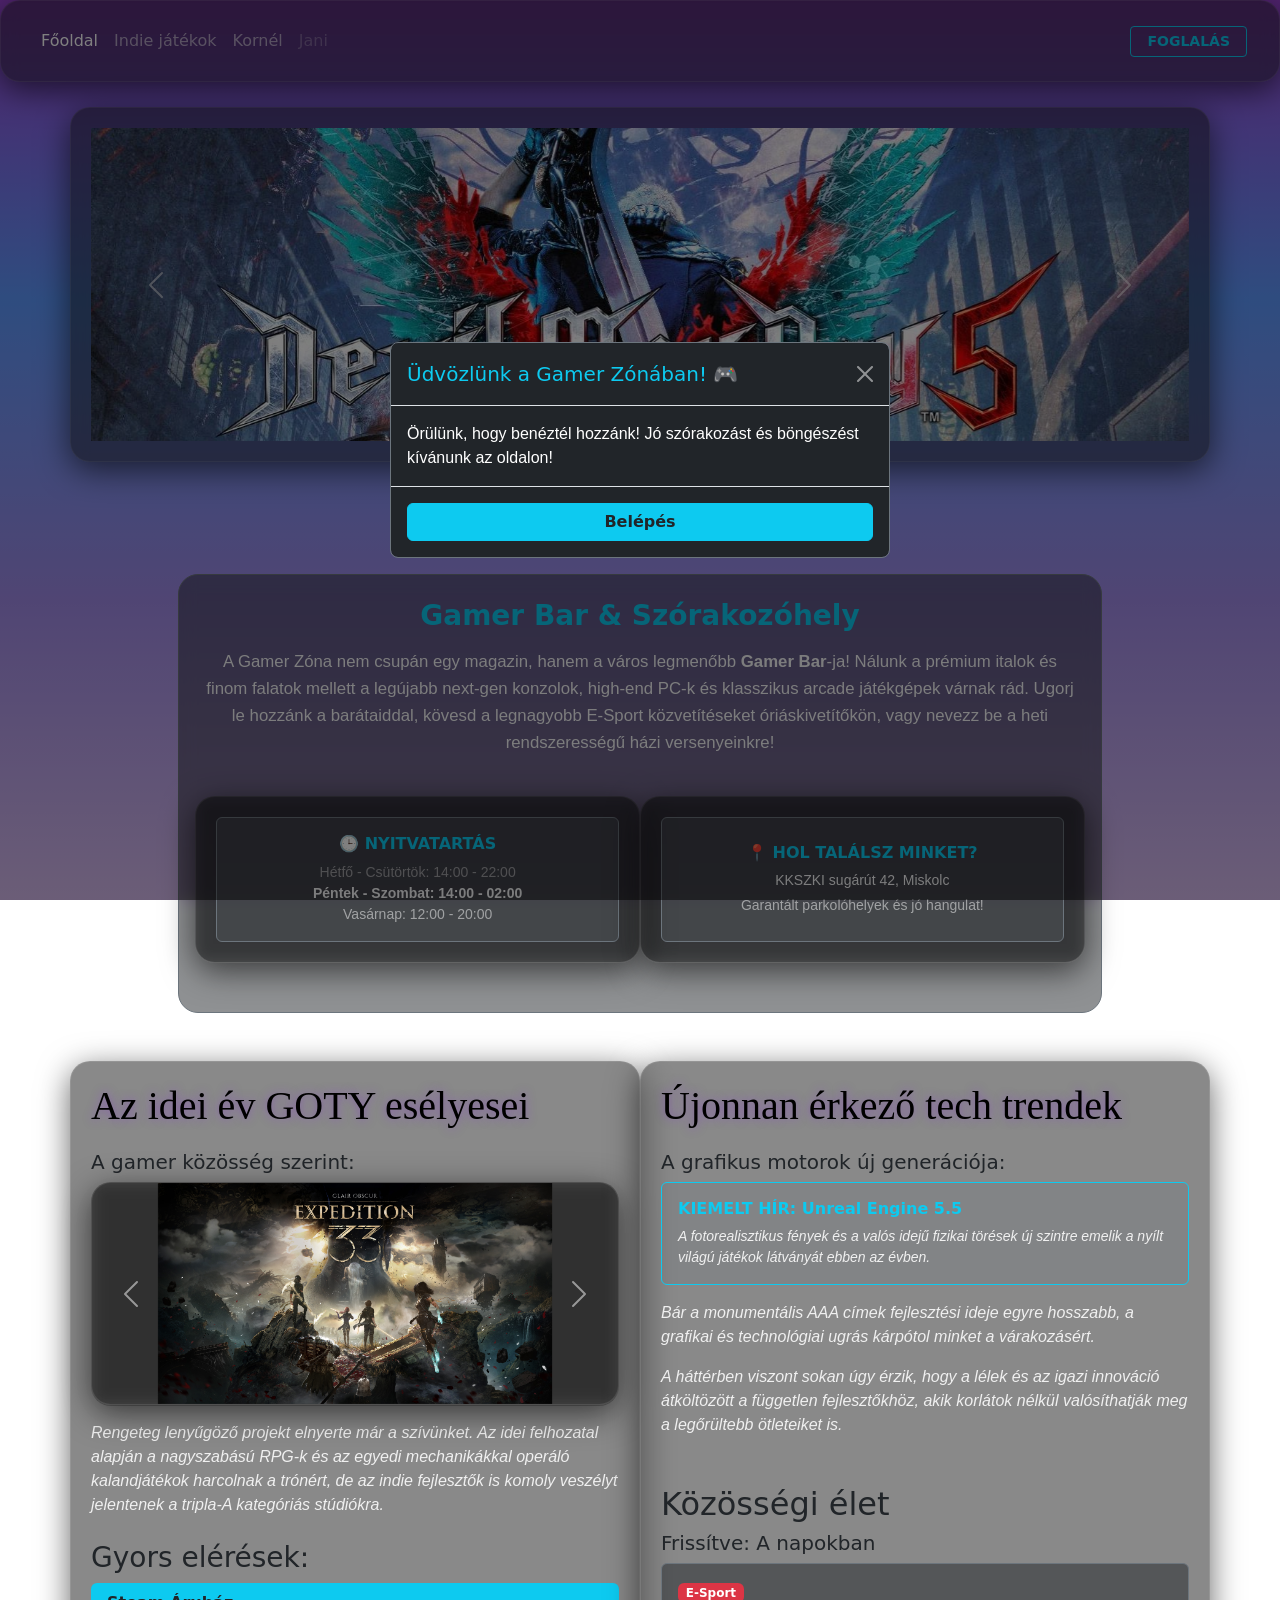
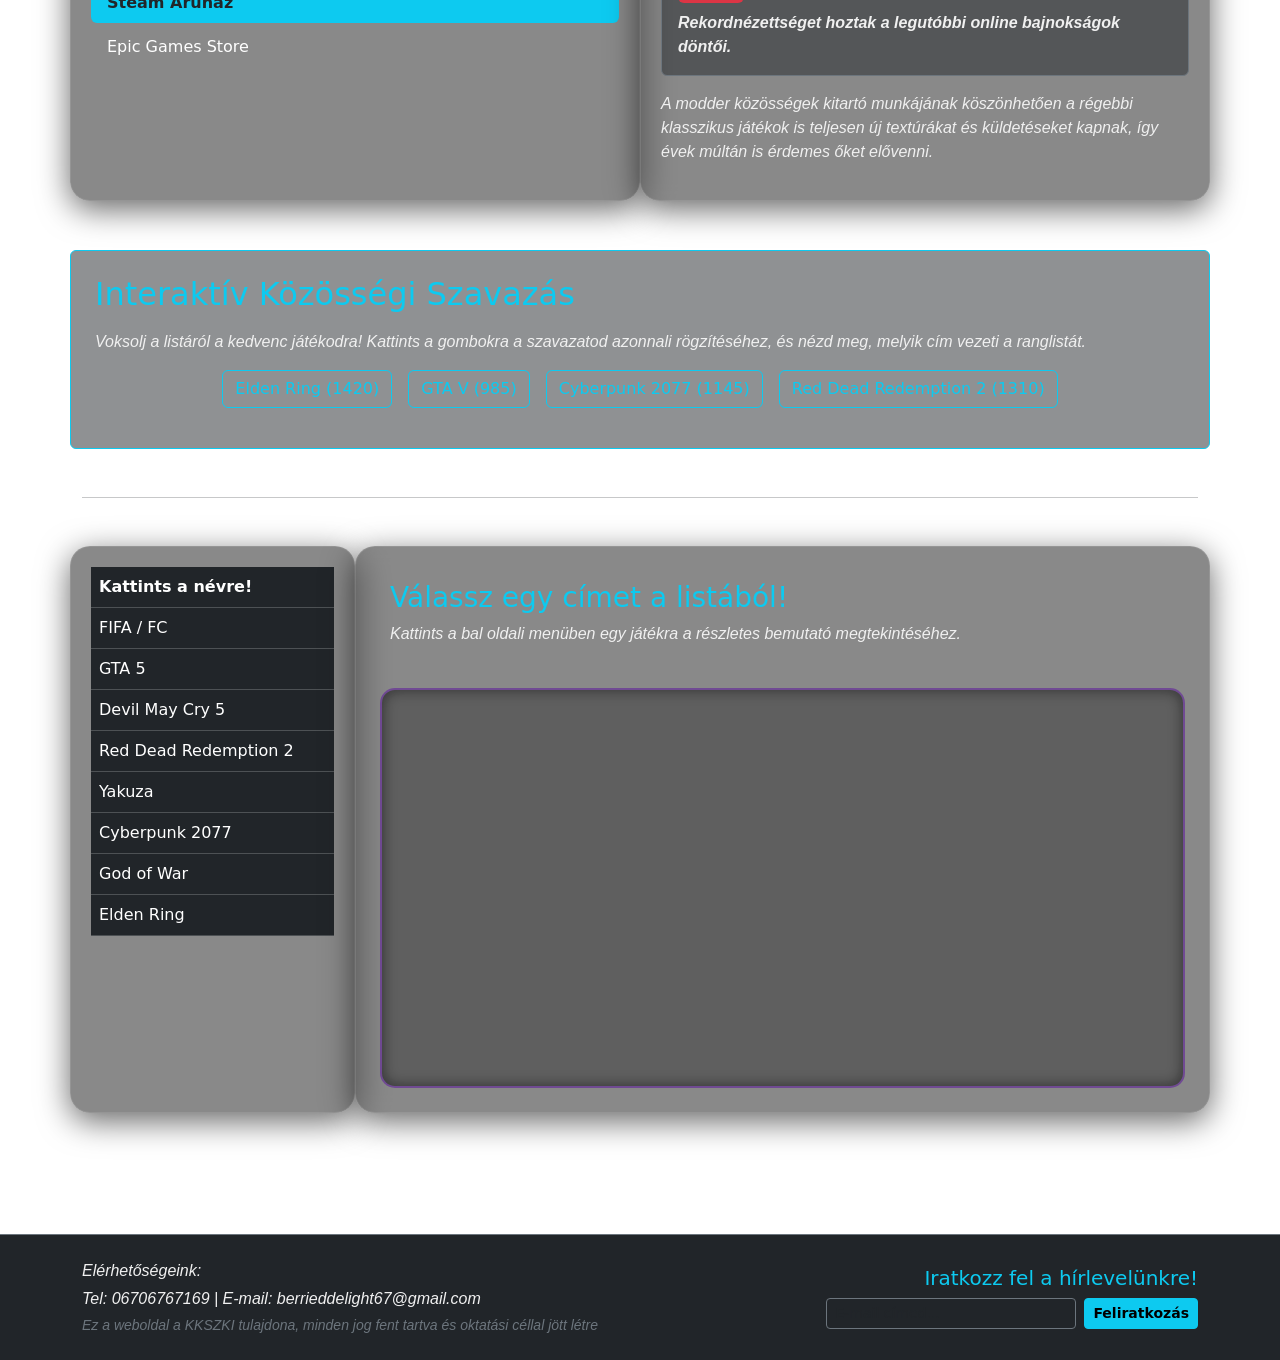
==== commit 9f907fae: "Görgetősáv tematikussá tétele, foglalás" ====
--- a/index.html
+++ b/index.html
@@ -29,9 +29,45 @@
       </div>
     </div>
 
+    <div class="modal fade" id="bookingModal" tabindex="-1" aria-hidden="true">
+      <div class="modal-dialog modal-dialog-centered">
+        <div class="modal-content bg-dark text-white border-info">
+          <div class="modal-header">
+            <h5 class="modal-title text-info">Asztal & Gép Foglalás 🕹️</h5>
+            <button type="button" class="btn-close btn-close-white" data-bs-dismiss="modal" aria-label="Close"></button>
+          </div>
+          <form onsubmit="foglalasKezelo(event)">
+            <div class="modal-body">
+              <div class="mb-3">
+                <label class="form-label text-light">Neved</label>
+                <input type="text" class="form-control bg-dark text-white border-secondary" required placeholder="Pl. Kovács Gábor">
+              </div>
+              <div class="mb-3">
+                <label class="form-label text-light">Mit szeretnél foglalni?</label>
+                <select class="form-select bg-dark text-white border-secondary">
+                  <option>Sima bar asztal (Társasozáshoz / Italozáshoz)</option>
+                  <option>VIP PC Box (High-End PC-k)</option>
+                  <option>PlayStation 5 / Xbox kanapé szekció</option>
+                  <option>Retro Arcade sarok</option>
+                </select>
+              </div>
+              <div class="mb-3">
+                <label class="form-label text-light">Időpont</label>
+                <input type="datetime-local" class="form-control bg-dark text-white border-secondary" required>
+              </div>
+            </div>
+            <div class="modal-footer">
+              <button type="button" class="btn btn-secondary btn-sm" data-bs-dismiss="modal">Mégse</button>
+              <button type="submit" class="btn btn-sm btn-info text-dark fw-bold">Foglalás elküldése</button>
+            </div>
+          </form>
+        </div>
+      </div>
+    </div>
+
     <nav class="navbar navbar-expand-sm bg-dark navbar-dark">
       <div class="container-fluid">
-        <ul class="navbar-nav">
+        <ul class="navbar-nav me-auto">
           <li class="nav-item">
             <a class="nav-link active" href="index.html">Főoldal</a>
           </li>
@@ -45,6 +81,7 @@
             <a class="nav-link disabled" href="#">Jani</a>
           </li>
         </ul>
+        <button class="btn btn-sm btn-outline-info fw-bold px-3 ms-2" data-bs-toggle="modal" data-bs-target="#bookingModal">FOGLALÁS</button>
       </div>
     </nav>
 
@@ -106,9 +143,28 @@
       <div class="row justify-content-center mt-3 mx-1">
         <div class="col-12 col-md-10 p-4 bg-dark bg-opacity-50 text-white border border-secondary" style="border-radius: 20px; backdrop-filter: blur(8px);">
           <h3 class="text-info fw-bold mb-3">Gamer Bar & Szórakozóhely</h3>
-          <p class="m-0 text-light" style="font-style: normal; font-size: 1.05rem; line-height: 1.6;">
+          <p class="mb-4 text-light" style="font-style: normal; font-size: 1.05rem; line-height: 1.6;">
             A Gamer Zóna nem csupán egy magazin, hanem a város legmenőbb <strong>Gamer Bar</strong>-ja! Nálunk a prémium italok és finom falatok mellett a legújabb next-gen konzolok, high-end PC-k és klasszikus arcade játékgépek várnak rád. Ugorj le hozzánk a barátaiddal, kövesd a legnagyobb E-Sport közvetítéseket óriáskivetítőkön, vagy nevezz be a heti rendszerességű házi versenyeinkre!
           </p>
+
+          <div class="row g-3 text-start mt-2">
+            <div class="col-12 col-sm-6">
+              <div class="p-3 bg-secondary bg-opacity-25 rounded border border-secondary text-center">
+                <h6 class="text-info fw-bold">🕒 NYITVATARTÁS</h6>
+                <p class="small m-0 text-white-50" style="font-style: normal;">Hétfő - Csütörtök: 14:00 - 22:00</p>
+                <p class="small m-0 text-light fw-bold" style="font-style: normal;">Péntek - Szombat: 14:00 - 02:00</p>
+                <p class="small m-0 text-white-50" style="font-style: normal;">Vasárnap: 12:00 - 20:00</p>
+              </div>
+            </div>
+            <div class="col-12 col-sm-6">
+              <div class="p-3 bg-secondary bg-opacity-25 rounded border border-secondary text-center d-flex flex-column justify-content-center h-100">
+                <h6 class="text-info fw-bold">📍 HOL TALÁLSZ MINKET?</h6>
+                <p class="small m-0 text-light" style="font-style: normal;">KKSZKI sugárút 42, Miskolc</p>
+                <p class="small m-0 text-white-50 mt-1" style="font-style: normal;">Garantált parkolóhelyek és jó hangulat!</p>
+              </div>
+            </div>
+          </div>
+
         </div>
       </div>
     </div>
--- a/index.css
+++ b/index.css
@@ -67,4 +67,22 @@
     background: rgba(138, 43, 226, 0.4) !important;
     padding-left: 30px !important;
     color: white;
+}
+::-webkit-scrollbar {
+    width: 10px;
+}
+
+::-webkit-scrollbar-track {
+    background: rgba(20, 20, 20, 1);
+}
+
+::-webkit-scrollbar-thumb {
+    background: rgba(138, 43, 226, 0.6);
+    border-radius: 5px;
+    border: 2px solid rgba(20, 20, 20, 1);
+}
+
+::-webkit-scrollbar-thumb:hover {
+    background: #0dcaf0;
+    box-shadow: 0 0 10px #0dcaf0;
 }
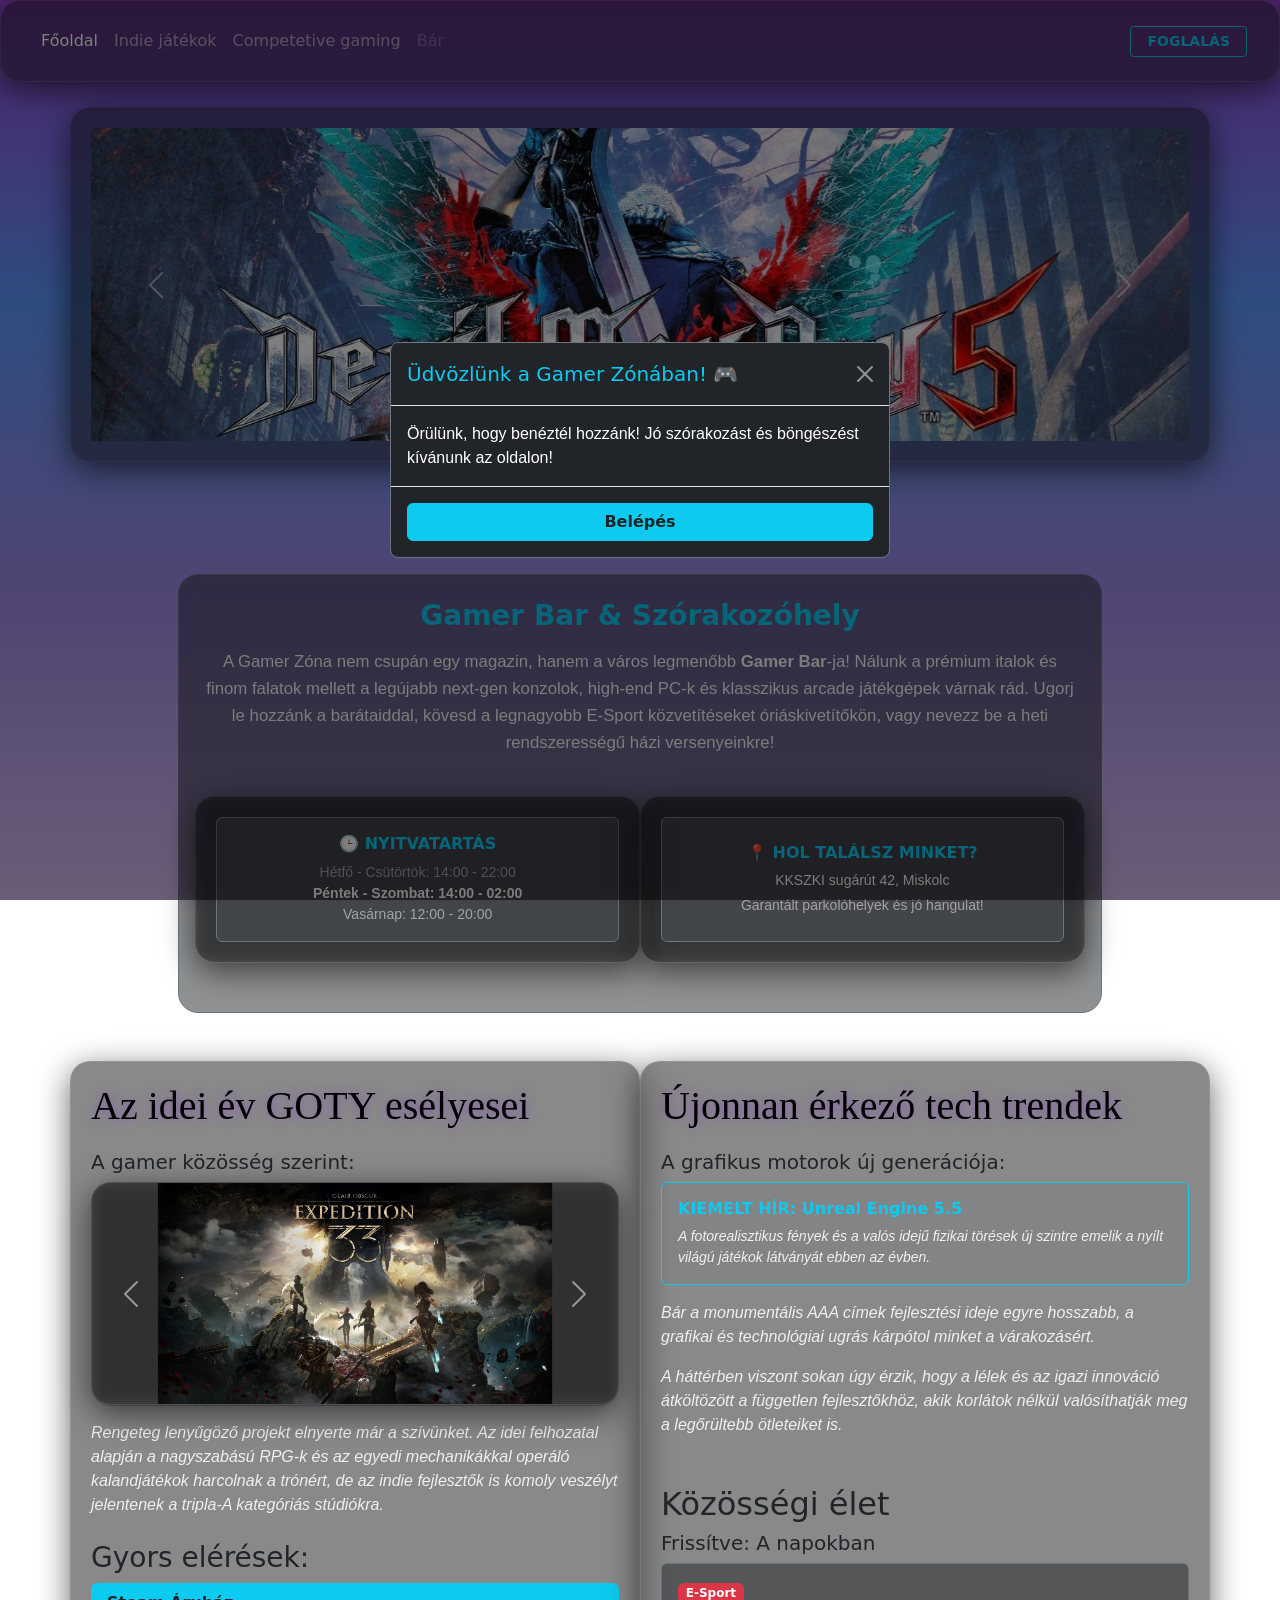
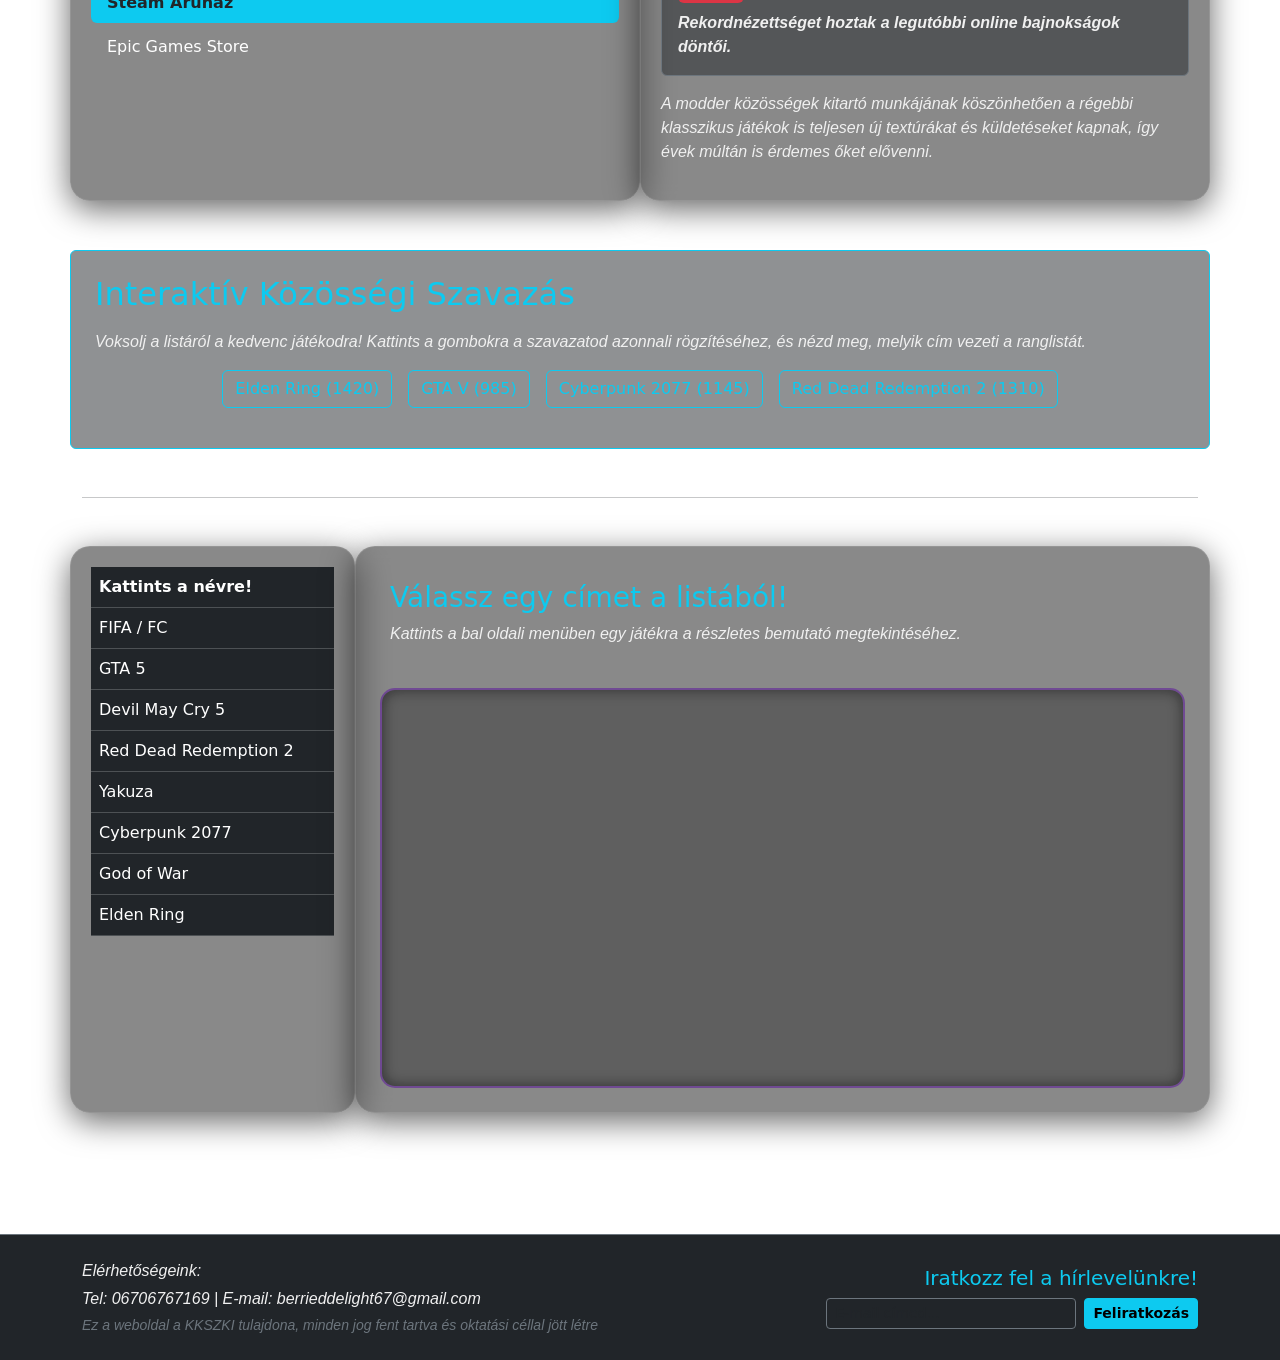
==== commit 92601d46: "Oldalaim véglegessé tétele, minijáték" ====
--- a/index.html
+++ b/index.html
@@ -75,10 +75,10 @@
             <a class="nav-link" href="zalan.html">Indie játékok</a>
           </li>
           <li class="nav-item">
-            <a class="nav-link" href="#">Kornél</a>
+            <a class="nav-link" href="kornel.html">Competetive gaming</a>
           </li>
           <li class="nav-item">
-            <a class="nav-link disabled" href="#">Jani</a>
+            <a class="nav-link disabled" href="mate.html">Bár</a>
           </li>
         </ul>
         <button class="btn btn-sm btn-outline-info fw-bold px-3 ms-2" data-bs-toggle="modal" data-bs-target="#bookingModal">FOGLALÁS</button>
